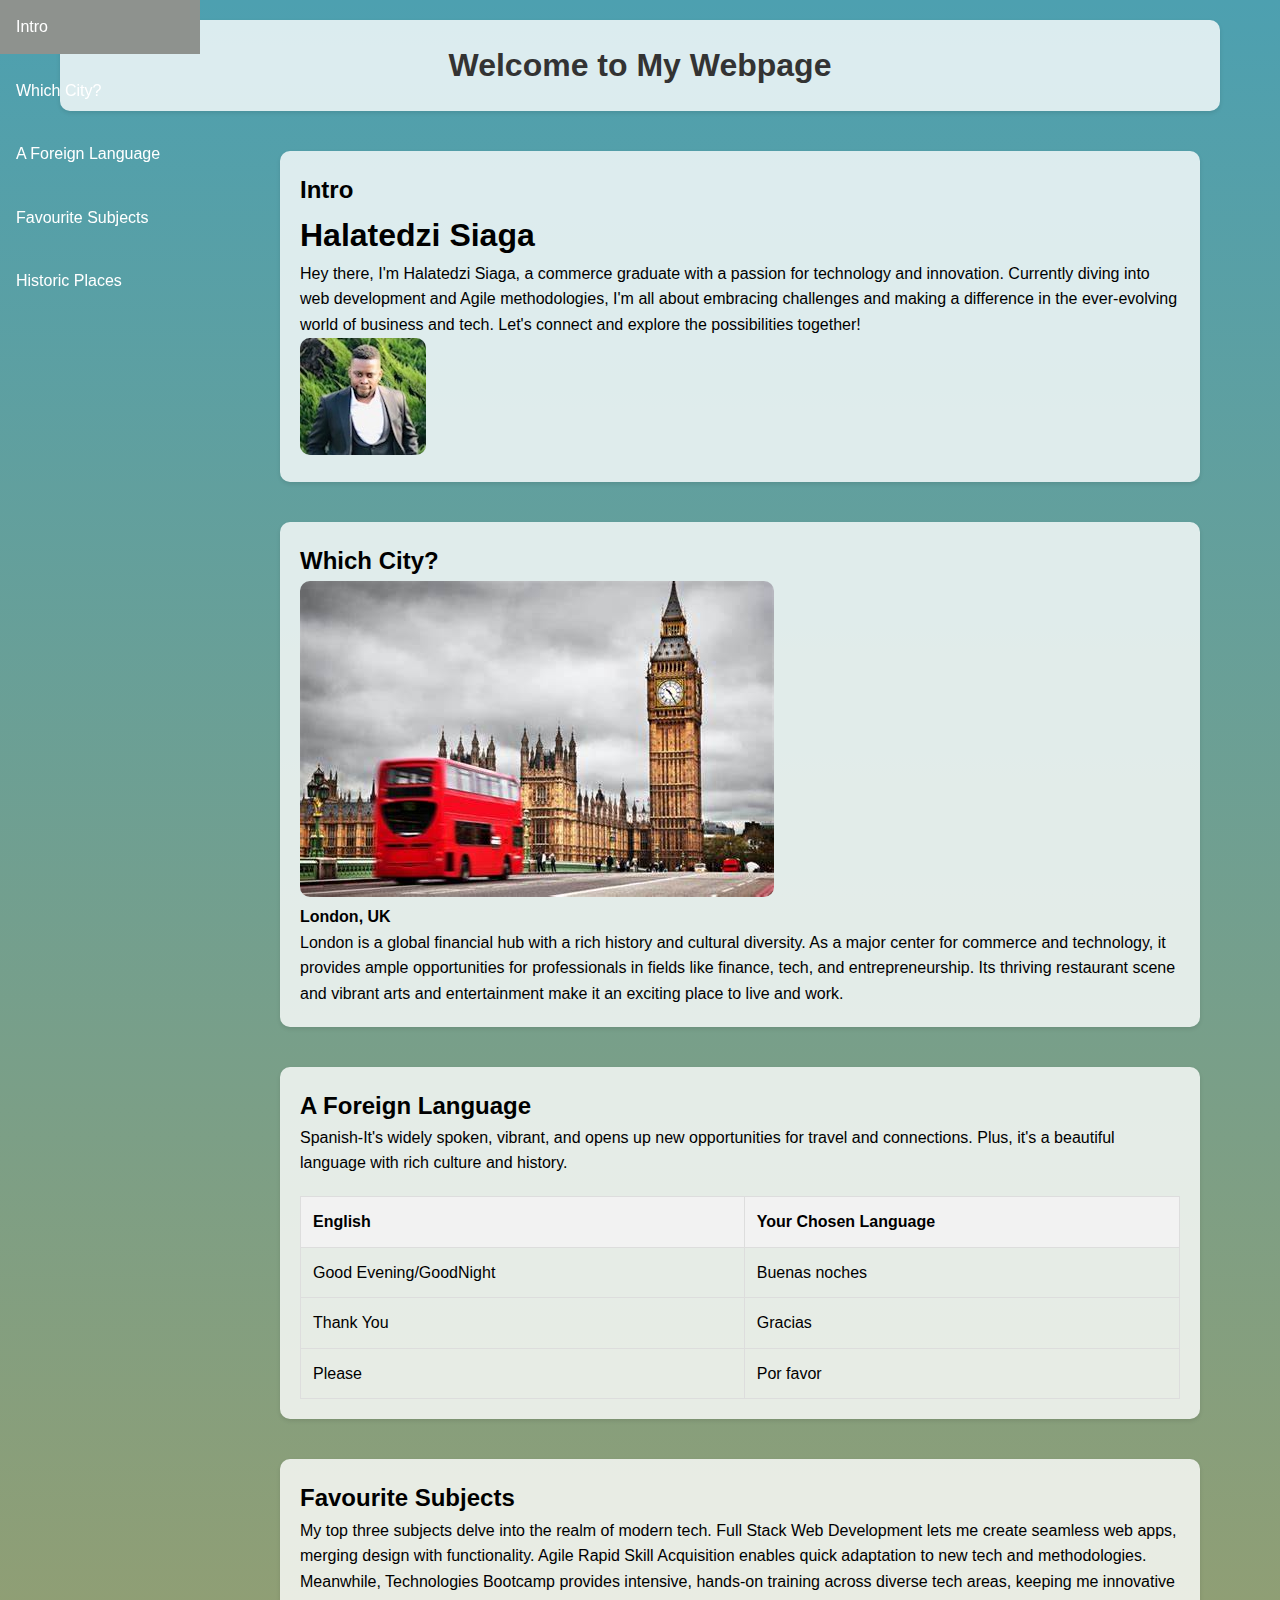
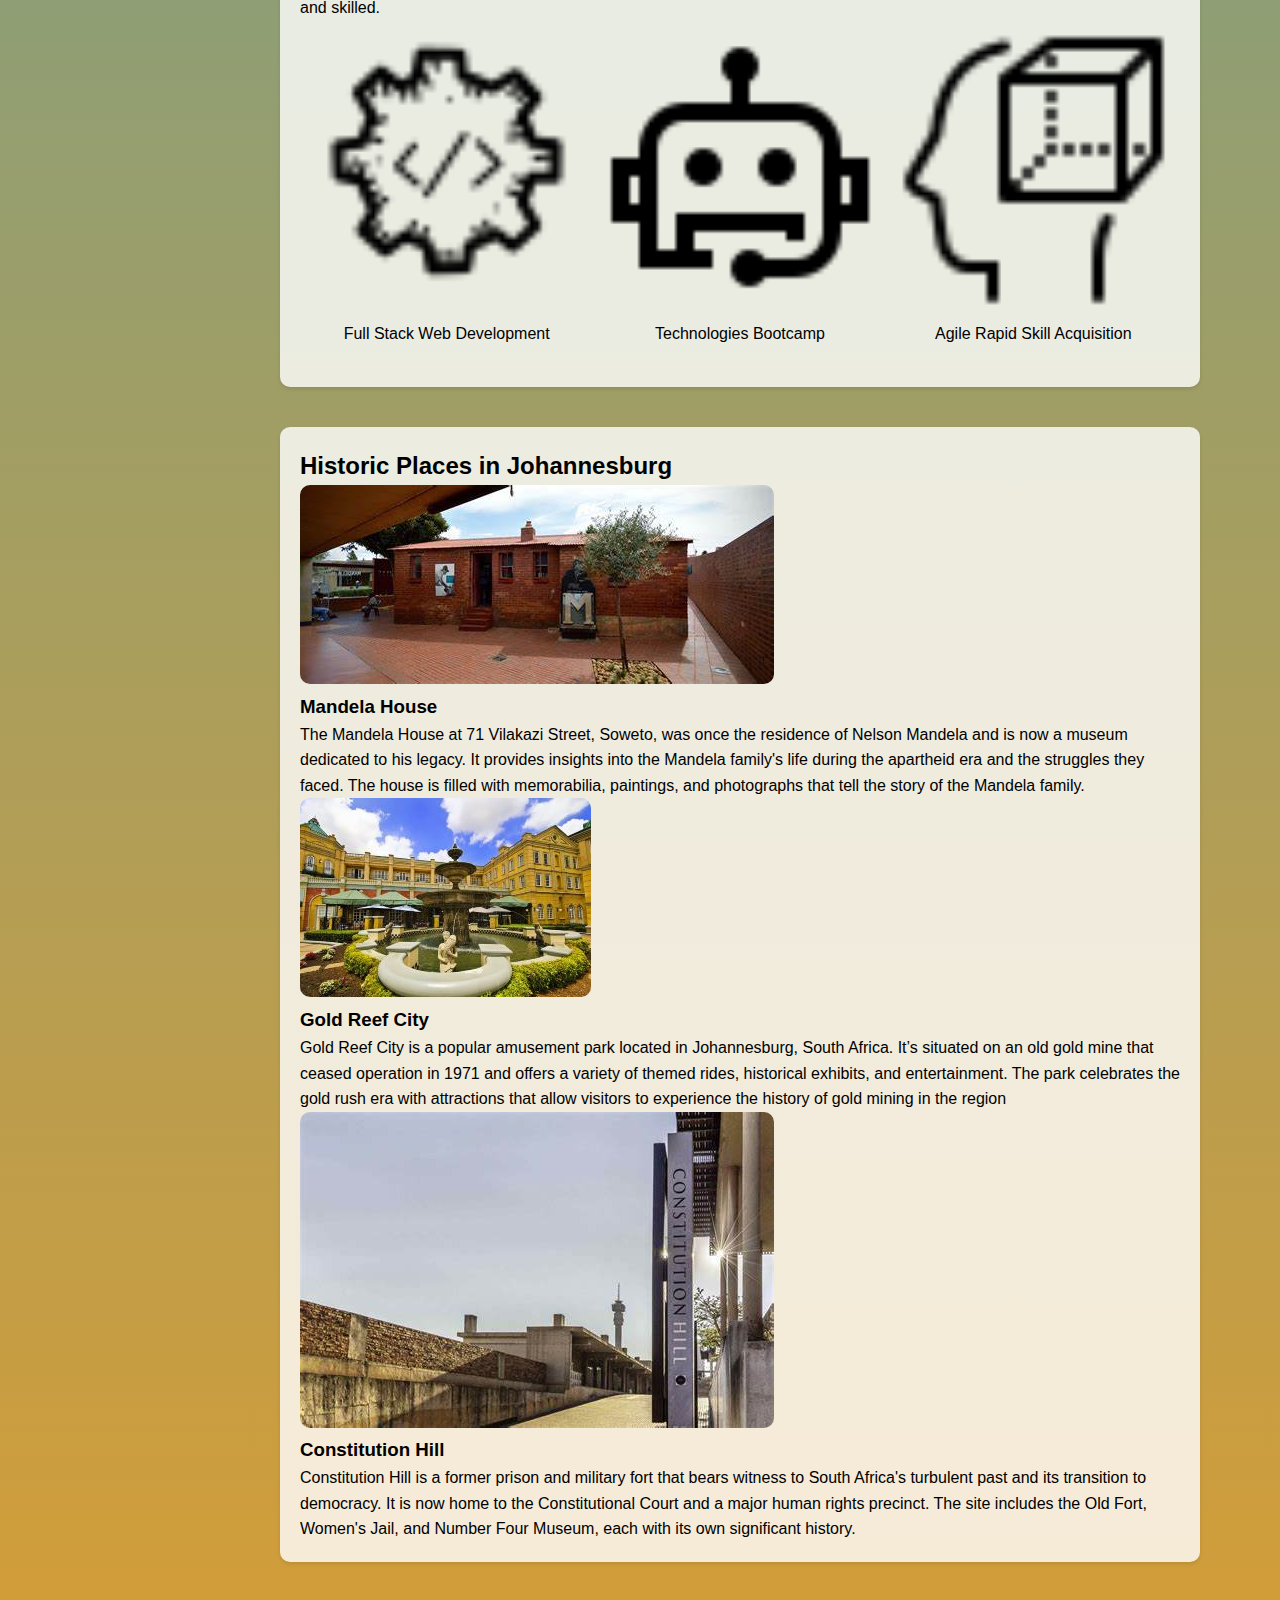
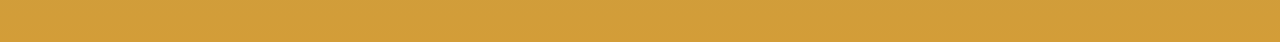
==== index.html @ deecda43 "initial commit" ====
<!DOCTYPE html>
<html lang="en">
<head>
  <meta charset="UTF-8">
  <meta name="viewport" content="width=device-width, initial-scale=1.0">
  <title>My Webpage</title>
  <link rel="stylesheet" href="styles.css">
</head>
<body>
  <div class="container">
    <header>
      <h1>Welcome to My Webpage</h1>
    </header>
    
    <nav class="navbar">
      <ul>
        <li><a href="#intro-section">Intro</a></li>
        <li><a href="#city-section">Which City?</a></li>
        <li><a href="#language-section">A Foreign Language</a></li>
        <li><a href="#subjects-section">Favourite Subjects</a></li>
        <li><a href="#historic-places-section">Historic Places</a></li>
      </ul>
    </nav>

    <main>
      <section id="intro-section" class="intro-section">
        <div class="intro-content">
          <div class="intro-text">
            <h2>Intro</h2>
            <h1>Halatedzi Siaga</h1>
            <p>Hey there, I'm Halatedzi Siaga, a commerce graduate with a passion for technology and innovation. Currently diving into web development and Agile methodologies, I'm all about embracing challenges and making a difference in the ever-evolving world of business and tech. Let's connect and explore the possibilities together!</p>
          </div>
          <div class="intro-image">
            <img src="images/User1.jpg" alt="User Image">
          </div>
        </div>
      </section>

      <section id="city-section" class="city-section">
        <h2>Which City?</h2>
        <div class="city-content">
          <img src="images/UK.jpg" alt="City Image">
          <p><h4>London, UK</h4>London is a global financial hub with a rich history and cultural diversity. As a major center for commerce and technology, it provides ample opportunities for professionals in fields like finance, tech, and entrepreneurship. Its thriving restaurant scene and vibrant arts and entertainment make it an exciting place to live and work.</p>
        </div>
      </section>

      <section id="language-section" class="language-section">
        <h2>A Foreign Language</h2>
        <div class="language-content">
          <p>Spanish-It's widely spoken, vibrant, and opens up new opportunities for travel and connections. Plus, it's a beautiful language with rich culture and history.</p>
          <table>
            <tr>
              <th>English</th>
              <th>Your Chosen Language</th>
            </tr>
            <tr>
              <td>Good Evening/GoodNight</td>
              <td>Buenas noches</td>
            </tr>
            <tr>
              <td>Thank You</td>
              <td>Gracias</td>
            </tr>
            <tr>
              <td> Please</td>
              <td>Por favor</td>
            </tr>
          </table>
        </div>
      </section>

      <section id="subjects-section" class="subjects-section">
        <h2>Favourite Subjects</h2>
        <div class="subjects-content">
          <p>My top three subjects delve into the realm of modern tech. Full Stack Web Development lets me create seamless web apps, merging design with functionality. Agile Rapid Skill Acquisition enables quick adaptation to new tech and methodologies. Meanwhile, Technologies Bootcamp provides intensive, hands-on training across diverse tech areas, keeping me innovative and skilled.</p>
          <div class="subject">
            <img src="images/icons8-backend-development-50.png" alt="Full Stack Web Development">
            <p>Full Stack Web Development</p>
          </div>
          <div class="subject">
            <img src="images/icons8-chatbot-64.png" alt="Technologies Bootcamp">
            <p>Technologies Bootcamp</p>
          </div>
          <div class="subject">
            <img src="images/icons8-visualization-skill-50.png" alt="Agile Rapid Skill Acquisition">
            <p>Agile Rapid Skill Acquisition</p>
          </div>
        </div>
      </section>

      <section id="historic-places-section" class="historic-places-section">
        <h2>Historic Places in Johannesburg</h2>
        <div class="place">
          <div class="place-image">
            <img src="images/Mandela House.jpg" alt="Mandela House">
          </div>
          <div class="place-text">
            <h3>Mandela House</h3>
            <p>The Mandela House at 71 Vilakazi Street, Soweto, was once the residence of Nelson Mandela and is now a museum dedicated to his legacy. It provides insights into the Mandela family's life during the apartheid era and the struggles they faced. The house is filled with memorabilia, paintings, and photographs that tell the story of the Mandela family.</p>
          </div>
        </div>
      
        <div class="place">
          <div class="place-image">
            <img src="images/Reef.jpg" alt="Johannesburg Fort">
          </div>
          <div class="place-text">
            <h3>Gold Reef City</h3>
            <p>Gold Reef City is a popular amusement park located in Johannesburg, South Africa. It’s situated on an old gold mine that ceased operation in 1971 and offers a variety of themed rides, historical exhibits, and entertainment. The park celebrates the gold rush era with attractions that allow visitors to experience the history of gold mining in the region</p>
          </div>
        </div>
      
        <div class="place">
          <div class="place-image">
            <img src="images/Constitutional Hill.jpg" alt="Constitution Hill">
          </div>
          <div class="place-text">
            <h3>Constitution Hill</h3>
            <p>Constitution Hill is a former prison and military fort that bears witness to South Africa's turbulent past and its transition to democracy. It is now home to the Constitutional Court and a major human rights precinct. The site includes the Old Fort, Women's Jail, and Number Four Museum, each with its own significant history.</p>
          </div>
        </div>
      </section>
      
      
    </main>
  </div>
</body>
</html>
---- styles.css ----
* {
  box-sizing: border-box;
  margin: 0;
  padding: 0;
}

body {
  font-family: Arial, sans-serif;
  line-height: 1.6;
  background-image: linear-gradient(to bottom, #4da0b0, #d39d38);
}

.container {
  max-width: 1200px;
  margin: 0 auto;
  padding: 20px;
  display: flex;
  flex-direction: column;
}

header {
  text-align: center;
  margin-bottom: 20px;
  background-color: rgba(255, 255, 255, 0.8);
  padding: 20px;
  border-radius: 10px;
  box-shadow: 0 2px 4px rgba(0, 0, 0, 0.1);
}

header h1 {
  color: #333;
}

.navbar {
  width: 200px;
  background-color:blur 95% #a4b4a4;
  height: 100vh;
  position: fixed;
  top: 0;
  left: 0;
  transition: left 0.3s ease;
  
  
}

.navbar ul {
  list-style-type: none;
  padding: 0;
}

.navbar li {
  margin-bottom: 10px;
}

.navbar li a {
  display: block;
  color: white;
  padding: 14px 16px;
  text-decoration: none;
}

.navbar li a:hover {
  background-color: #8e928e;
}

main {
  margin-left: 200px;
  padding: 20px;
}

section {
  margin-bottom: 40px;
  background-color: rgba(255, 255, 255, 0.8);
  border-radius: 10px;
  padding: 20px;
  box-shadow: 0 2px 4px rgba(0, 0, 0, 0.1);
  
}

img {
  max-width: 100%;
  height: auto;
  border-radius: 10px;
  
}

.intro-section {
  background-image: url(images/Table.jpg); 
display: flex;
  align-items: center;
  justify-content: space-between; 
}
.intro-text {
  flex: 1;
}

.intro-image {
  margin-left: auto; /* Pushes the image to the far right */
  border-radius: 10%;
}

.subjects-content {
  display: flex;
  flex-wrap: wrap;
  justify-content: space-between;
}

.subject {
  flex: 0 0 calc(30% - 20px); /* Adjust width based on your preference */
  margin-bottom: 20px;
  text-align: center;
}

.subject img {
  width: 100%; /* Set width explicitly */
  height: auto;
}

.language-content table {
  width: 100%;
  border-collapse: collapse;
  margin-top: 20px;
}

.language-content th,
.language-content td {
  padding: 12px;
  text-align: left;
  border: 1px solid #ddd;
}

.language-content th {
  background-color: #f2f2f2;
}
.historic-place img{
  flex: auto;
  width: 300; 
  height: 180;
  margin-right: auto;
}
.subjects-content {
  display: flex;
  flex-wrap: wrap;
  justify-content: space-between;
}

.subject {
  flex: 1; 
  margin-bottom: 20px;
  text-align: center;
}


@media (max-width: 600px) {
  .subject {
    flex-basis: 100%; 
    margin-bottom: 20px;
  }
}
.historic-places-section .places-content {
  display: flex;
  flex-wrap: wrap;
}

.historic-place {
  width: 50%; /* Display two items per row on wide screens */
}

@media only screen and (max-width: 600px) {
  .historic-place {
    width: 100%; /* Display one item per row on small screens */
  }
}
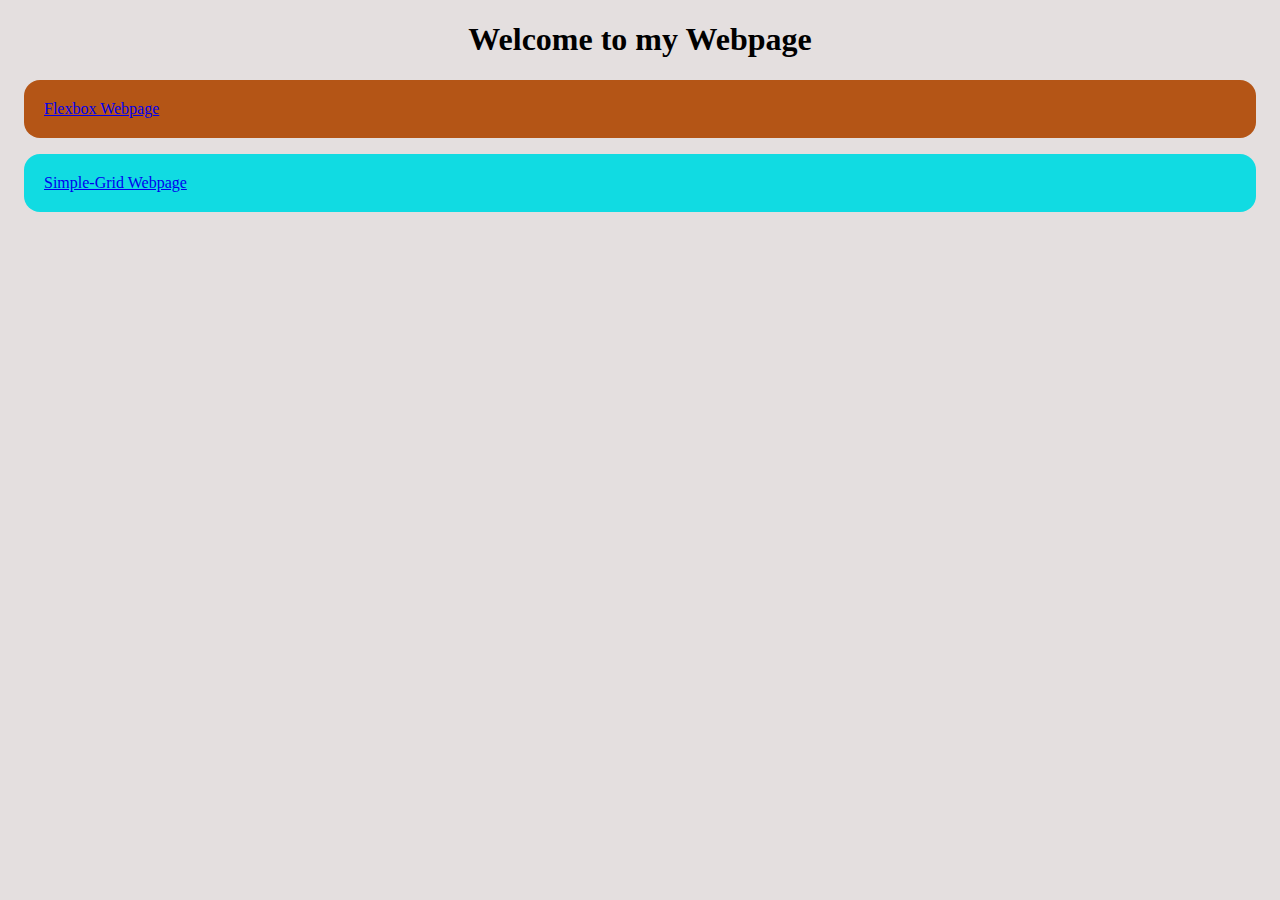
==== commit 0738fbc1: "updated indexhtml" ====
--- a/index.html
+++ b/index.html
@@ -1,128 +1,24 @@
 <!DOCTYPE html>
 <html lang="en">
 <head>
-  <meta charset="UTF-8">
-  <meta name="viewport" content="width=device-width, initial-scale=1.0">
-  <title>My Webpage</title>
-  <link rel="stylesheet" href="styles.css">
+    <meta charset="UTF-8">
+    <meta name="viewport" content="width=device-width, initial-scale=1.0">
+    <title>Document</title>
+    <link rel="stylesheet" href="styles.css">
 </head>
 <body>
-  <div class="container">
-    <header>
-      <h1>Welcome to My Webpage</h1>
-    </header>
-    
-    <nav class="navbar">
-      <ul>
-        <li><a href="#intro-section">Intro</a></li>
-        <li><a href="#city-section">Which City?</a></li>
-        <li><a href="#language-section">A Foreign Language</a></li>
-        <li><a href="#subjects-section">Favourite Subjects</a></li>
-        <li><a href="#historic-places-section">Historic Places</a></li>
-      </ul>
-    </nav>
+<div class="content">
+  <div class="head">
+    <h1>Welcome to my Webpage</h1>
+  </div>
 
-    <main>
-      <section id="intro-section" class="intro-section">
-        <div class="intro-content">
-          <div class="intro-text">
-            <h2>Intro</h2>
-            <h1>Halatedzi Siaga</h1>
-            <p>Hey there, I'm Halatedzi Siaga, a commerce graduate with a passion for technology and innovation. Currently diving into web development and Agile methodologies, I'm all about embracing challenges and making a difference in the ever-evolving world of business and tech. Let's connect and explore the possibilities together!</p>
-          </div>
-          <div class="intro-image">
-            <img src="images/User1.jpg" alt="User Image">
-          </div>
-        </div>
-      </section>
+  <div class="index">  
+    <a href="flexbox.html">Flexbox Webpage</a>
+  </div>
 
-      <section id="city-section" class="city-section">
-        <h2>Which City?</h2>
-        <div class="city-content">
-          <img src="images/UK.jpg" alt="City Image">
-          <p><h4>London, UK</h4>London is a global financial hub with a rich history and cultural diversity. As a major center for commerce and technology, it provides ample opportunities for professionals in fields like finance, tech, and entrepreneurship. Its thriving restaurant scene and vibrant arts and entertainment make it an exciting place to live and work.</p>
-        </div>
-      </section>
-
-      <section id="language-section" class="language-section">
-        <h2>A Foreign Language</h2>
-        <div class="language-content">
-          <p>Spanish-It's widely spoken, vibrant, and opens up new opportunities for travel and connections. Plus, it's a beautiful language with rich culture and history.</p>
-          <table>
-            <tr>
-              <th>English</th>
-              <th>Your Chosen Language</th>
-            </tr>
-            <tr>
-              <td>Good Evening/GoodNight</td>
-              <td>Buenas noches</td>
-            </tr>
-            <tr>
-              <td>Thank You</td>
-              <td>Gracias</td>
-            </tr>
-            <tr>
-              <td> Please</td>
-              <td>Por favor</td>
-            </tr>
-          </table>
-        </div>
-      </section>
-
-      <section id="subjects-section" class="subjects-section">
-        <h2>Favourite Subjects</h2>
-        <div class="subjects-content">
-          <p>My top three subjects delve into the realm of modern tech. Full Stack Web Development lets me create seamless web apps, merging design with functionality. Agile Rapid Skill Acquisition enables quick adaptation to new tech and methodologies. Meanwhile, Technologies Bootcamp provides intensive, hands-on training across diverse tech areas, keeping me innovative and skilled.</p>
-          <div class="subject">
-            <img src="images/icons8-backend-development-50.png" alt="Full Stack Web Development">
-            <p>Full Stack Web Development</p>
-          </div>
-          <div class="subject">
-            <img src="images/icons8-chatbot-64.png" alt="Technologies Bootcamp">
-            <p>Technologies Bootcamp</p>
-          </div>
-          <div class="subject">
-            <img src="images/icons8-visualization-skill-50.png" alt="Agile Rapid Skill Acquisition">
-            <p>Agile Rapid Skill Acquisition</p>
-          </div>
-        </div>
-      </section>
-
-      <section id="historic-places-section" class="historic-places-section">
-        <h2>Historic Places in Johannesburg</h2>
-        <div class="place">
-          <div class="place-image">
-            <img src="images/Mandela House.jpg" alt="Mandela House">
-          </div>
-          <div class="place-text">
-            <h3>Mandela House</h3>
-            <p>The Mandela House at 71 Vilakazi Street, Soweto, was once the residence of Nelson Mandela and is now a museum dedicated to his legacy. It provides insights into the Mandela family's life during the apartheid era and the struggles they faced. The house is filled with memorabilia, paintings, and photographs that tell the story of the Mandela family.</p>
-          </div>
-        </div>
-      
-        <div class="place">
-          <div class="place-image">
-            <img src="images/Reef.jpg" alt="Johannesburg Fort">
-          </div>
-          <div class="place-text">
-            <h3>Gold Reef City</h3>
-            <p>Gold Reef City is a popular amusement park located in Johannesburg, South Africa. It’s situated on an old gold mine that ceased operation in 1971 and offers a variety of themed rides, historical exhibits, and entertainment. The park celebrates the gold rush era with attractions that allow visitors to experience the history of gold mining in the region</p>
-          </div>
-        </div>
-      
-        <div class="place">
-          <div class="place-image">
-            <img src="images/Constitutional Hill.jpg" alt="Constitution Hill">
-          </div>
-          <div class="place-text">
-            <h3>Constitution Hill</h3>
-            <p>Constitution Hill is a former prison and military fort that bears witness to South Africa's turbulent past and its transition to democracy. It is now home to the Constitutional Court and a major human rights precinct. The site includes the Old Fort, Women's Jail, and Number Four Museum, each with its own significant history.</p>
-          </div>
-        </div>
-      </section>
-      
-      
-    </main>
+  <div class="grid">
+    <a href="grid.html">Simple-Grid Webpage</a>
   </div>
+</div>
 </body>
-</html>
+</html>--- a/styles.css
+++ b/styles.css
@@ -1,173 +1,18 @@
-* {
-  box-sizing: border-box;
-  margin: 0;
-  padding: 0;
+body{
+    background-color: rgb(228, 223, 223);
 }
-
-body {
-  font-family: Arial, sans-serif;
-  line-height: 1.6;
-  background-image: linear-gradient(to bottom, #4da0b0, #d39d38);
+.head{
+    text-align: center;
 }
-
-.container {
-  max-width: 1200px;
-  margin: 0 auto;
-  padding: 20px;
-  display: flex;
-  flex-direction: column;
+.index{
+    background-color: rgb(180, 85, 22);
+    margin: 1em;
+    padding: 20px;
+    border-radius: 1em;
 }
-
-header {
-  text-align: center;
-  margin-bottom: 20px;
-  background-color: rgba(255, 255, 255, 0.8);
-  padding: 20px;
-  border-radius: 10px;
-  box-shadow: 0 2px 4px rgba(0, 0, 0, 0.1);
+.grid{
+    background-color: rgb(17, 219, 226);
+    margin: 1em;
+    padding: 20px;
+    border-radius: 1em;
 }
-
-header h1 {
-  color: #333;
-}
-
-.navbar {
-  width: 200px;
-  background-color:blur 95% #a4b4a4;
-  height: 100vh;
-  position: fixed;
-  top: 0;
-  left: 0;
-  transition: left 0.3s ease;
-  
-  
-}
-
-.navbar ul {
-  list-style-type: none;
-  padding: 0;
-}
-
-.navbar li {
-  margin-bottom: 10px;
-}
-
-.navbar li a {
-  display: block;
-  color: white;
-  padding: 14px 16px;
-  text-decoration: none;
-}
-
-.navbar li a:hover {
-  background-color: #8e928e;
-}
-
-main {
-  margin-left: 200px;
-  padding: 20px;
-}
-
-section {
-  margin-bottom: 40px;
-  background-color: rgba(255, 255, 255, 0.8);
-  border-radius: 10px;
-  padding: 20px;
-  box-shadow: 0 2px 4px rgba(0, 0, 0, 0.1);
-  
-}
-
-img {
-  max-width: 100%;
-  height: auto;
-  border-radius: 10px;
-  
-}
-
-.intro-section {
-  background-image: url(images/Table.jpg); 
-display: flex;
-  align-items: center;
-  justify-content: space-between; 
-}
-.intro-text {
-  flex: 1;
-}
-
-.intro-image {
-  margin-left: auto; /* Pushes the image to the far right */
-  border-radius: 10%;
-}
-
-.subjects-content {
-  display: flex;
-  flex-wrap: wrap;
-  justify-content: space-between;
-}
-
-.subject {
-  flex: 0 0 calc(30% - 20px); /* Adjust width based on your preference */
-  margin-bottom: 20px;
-  text-align: center;
-}
-
-.subject img {
-  width: 100%; /* Set width explicitly */
-  height: auto;
-}
-
-.language-content table {
-  width: 100%;
-  border-collapse: collapse;
-  margin-top: 20px;
-}
-
-.language-content th,
-.language-content td {
-  padding: 12px;
-  text-align: left;
-  border: 1px solid #ddd;
-}
-
-.language-content th {
-  background-color: #f2f2f2;
-}
-.historic-place img{
-  flex: auto;
-  width: 300; 
-  height: 180;
-  margin-right: auto;
-}
-.subjects-content {
-  display: flex;
-  flex-wrap: wrap;
-  justify-content: space-between;
-}
-
-.subject {
-  flex: 1; 
-  margin-bottom: 20px;
-  text-align: center;
-}
-
-
-@media (max-width: 600px) {
-  .subject {
-    flex-basis: 100%; 
-    margin-bottom: 20px;
-  }
-}
-.historic-places-section .places-content {
-  display: flex;
-  flex-wrap: wrap;
-}
-
-.historic-place {
-  width: 50%; /* Display two items per row on wide screens */
-}
-
-@media only screen and (max-width: 600px) {
-  .historic-place {
-    width: 100%; /* Display one item per row on small screens */
-  }
-}
